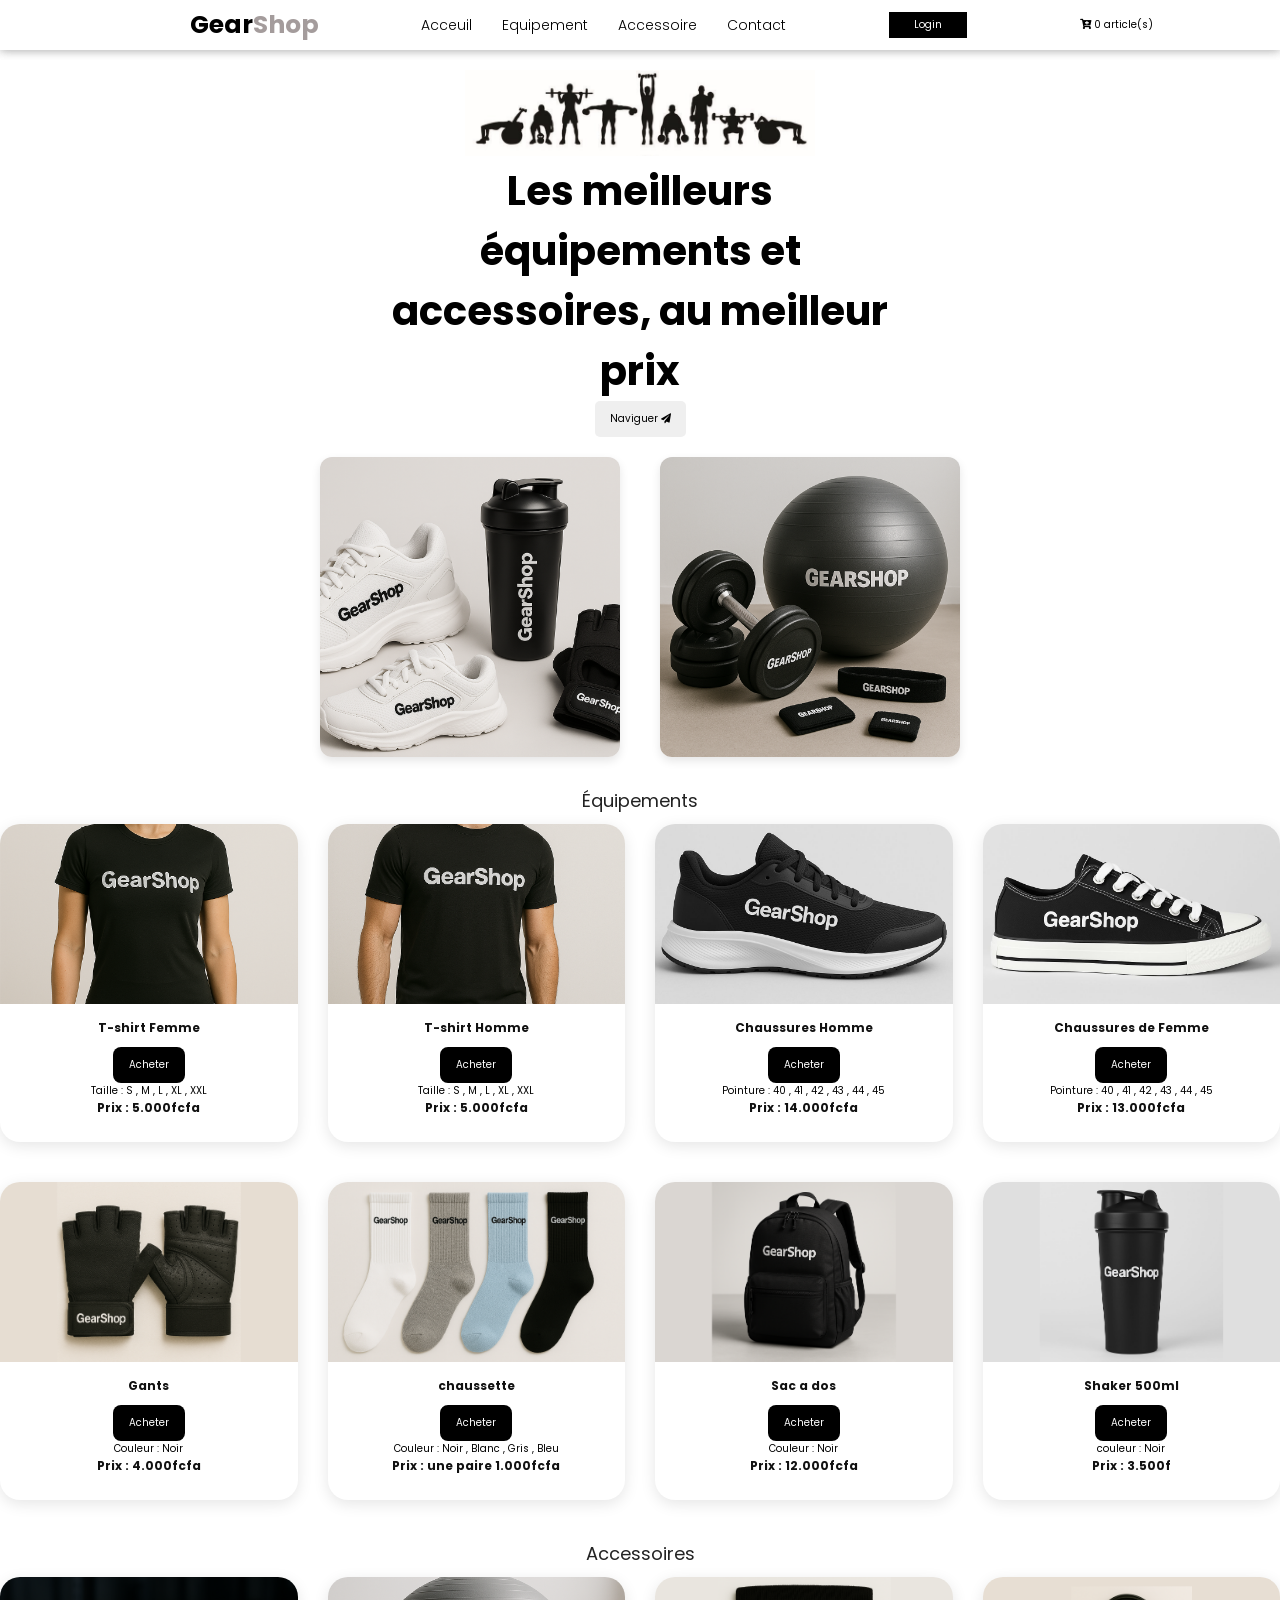
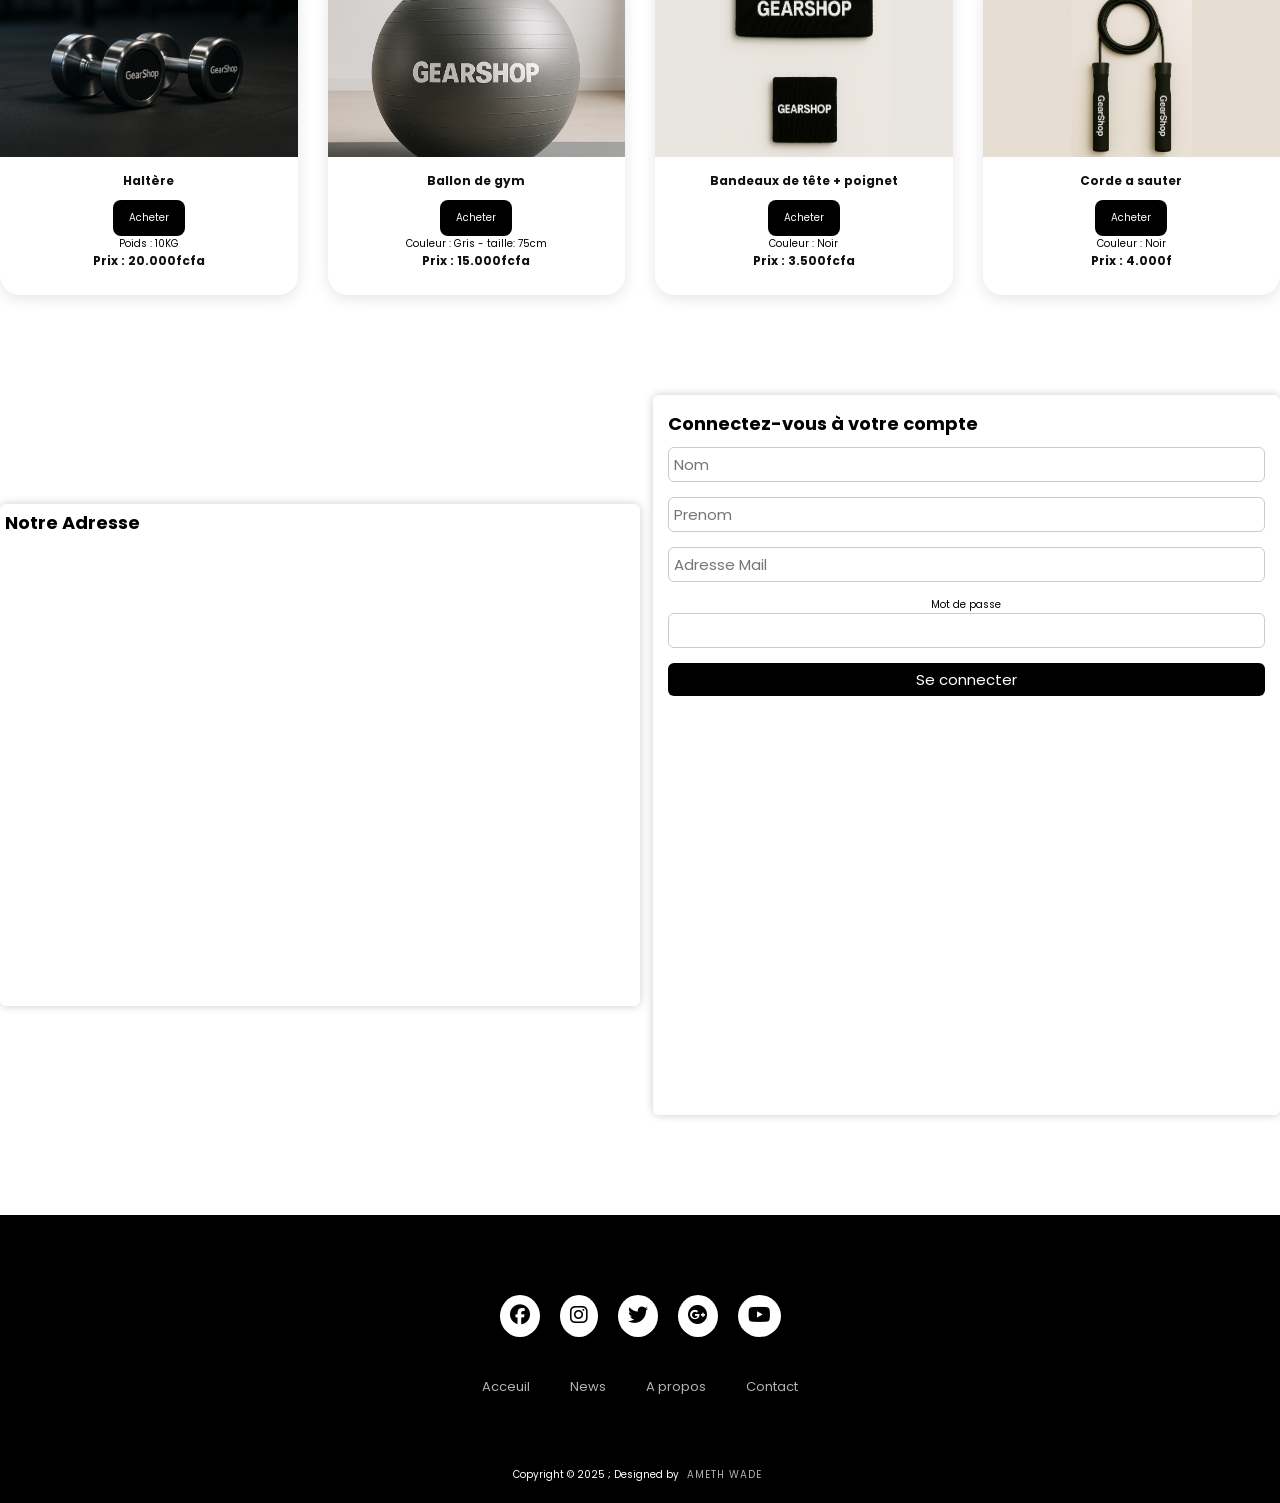
==== index.html @ 135bb2ed "first commit" ====
<!DOCTYPE html>
<html lang="en">
<head>
    <meta charset="UTF-8">
    <meta name="viewport" content="width=device-width, initial-scale=1.0">
    <title>Projet Final</title>
    <link rel="stylesheet" href="style.css">
    
   <link rel="stylesheet" href="https://use.fontawesome.com/releases/v5.13.0/css/all.css">
   <link rel="stylesheet" href="https://cdnjs.cloudflare.com/ajax/libs/font-awesome/6.5.1/css/all.min.css" integrity="sha512-DTOQO9RWCH3ppGqcWaEA1BIZOC6xxalwEsw9c2QQeAIftl+Vegovlnee1c9QX4TctnWMn13TZye+giMm8e2LwA==" crossorigin="anonymous" referrerpolicy="no-referrer" />
   <link rel="stylesheet" href="https://cdnjs.cloudflare.com/ajax/libs/font-awesome/5.15.4/css/all.min.css" integrity="sha512-1ycn6IcaQQ40/MKBW2W4Rhis/DbILU74C1vSrLJxCq57o941Ym01SwNsOMqvEBFlcgUa6xLiPY/NS5R+E6ztJQ==" crossorigin="anonymous" referrerpolicy="no-referrer" />

</head>

<body>



    <header>
        <header>
           <!-- acceuil -->
            <div class="menu_toggle">
                <span></span>
                <span></span>
                <span></span>
            </div>
    
            <div class="logo">
                <p><span>Gear</span>Shop</p>
            </div>
            <ul class="menu">
                <li><a href="#">Acceuil</a></li>
                <li><a href="#Équipements">Equipement</a></li>
                <li><a href="#Accessoire">Accessoire</a></li>
                <li><a href="contact.html">Contact</a></li>
            </ul>
            <a href="#LOGIN" class="btn001">Login</a>
            
            <div id="panier1" onclick="toggleCartPopup()"><i class="fas fa-cart-plus"></i> <span id="cart-count">0</span> article(s)</div>
            
        </header>
    </header>




<!-- section hero -->
    <div class="img1">
        <img src="image1/pp img1.jpg" alt="image de premier plan  " width="350px">
    </div>

    <div class="titre">
        <h1 class="h1">Les meilleurs équipements et accessoires, au meilleur prix</h1>
        <button class="btn2">Naviguer <i class="fas fa-paper-plane"></i></button>
    </div>
<!-- mm -->
    <div class="product-preview">
      <img src="image1/gearshop tt.png" alt="Produit 1">
      <p>      </p>
      <img src="image1/tt sprt.png" alt="Produit 2">
    </div>
    
  
    



<!-- section produit  -->
 <section id="Équipements">
<div class="section-title">Équipements</div>
  <div class="products">

    <div class="box">
      <img src="image1/gearshop t-shirt femme.png" alt="T-shirt Femme">
      <div class="box-content">
        <h3>T-shirt Femme</h3>
        <button onclick="addToCart('T-shirt Femme')">Acheter</button>
        <p>Taille : S , M , L , XL , XXL </p>
        <h3>Prix : 5.000fcfa</h3>
      </div>
    </div>

    <div class="box">
      <img src="image1/t shirt sport homme.png" alt="T-shirt Homme">
      <div class="box-content">
        <h3>T-shirt Homme</h3>
        <button onclick="addToCart('T-shirt Homme')">Acheter</button>
        <p>Taille : S , M , L , XL , XXL </p>
        <h3>Prix : 5.000fcfa</h3>
      </div>
    </div>

    <div class="box">
      <img src="image1/Chassure de Sport.jpg" alt="Chassure de Sport">
      <div class="box-content">
        <h3>Chaussures Homme</h3>
        <button onclick="addToCart('Chassure de Sport')">Acheter</button>
        <p>Pointure : 40 , 41 , 42 , 43 , 44 , 45</p>
        <h3>Prix : 14.000fcfa</h3>
      </div>
    </div>

    <div class="box">
      <img src="image1/Chassure Femme.jpg" alt="Chaussures de Femme">
      <div class="box-content">
        <h3>Chaussures de Femme</h3>
        <button onclick="addToCart('chaussette')">Acheter</button>
        <p>Pointure : 40 , 41 , 42 , 43 , 44 , 45</p>
        <h3>Prix : 13.000fcfa</h3>
      </div>
    </div>
  </div>
</section>


  <div class="products">
    <div class="box">
      <img src="image1/gants.png" alt="Gants">
      <div class="box-content">
        <h3>Gants</h3>
        <button onclick="addToCart('Gants')">Acheter</button>
        <p>Couleur : Noir</p>
        <h3>Prix : 4.000fcfa</h3>
      </div>
    </div>

    <div class="box">
      <img src="image1/chaussette.png" alt="Chaussettes">
      <div class="box-content">
        <h3>chaussette</h3>
        <button onclick="addToCart('Chaussettes')">Acheter</button>
        <p> Couleur : Noir , Blanc , Gris , Bleu</p>
        <h3>Prix : une paire 1.000fcfa</h3>
      </div>
    </div>

    <div class="box">
      <img src="image1/sac a dos 5.png" alt="Sac a dos">
      <div class="box-content">
        <h3>Sac a dos</h3>
        <button onclick="addToCart('Sac a dos')">Acheter</button>
        <p>Couleur : Noir</p>
        <h3>Prix : 12.000fcfa</h3>
      </div>
    </div>

    <div class="box">
      <img src="image1/Shaker2.png" alt="Shaker">
      <div class="box-content">
        <h3>Shaker 500ml</h3>
        <button onclick="addToCart('Shaker')">Acheter</button>
        <p>couleur : Noir</p>
        <h3>Prix : 3.500f</h3>
      </div>
    </div>
  </div>
</section>

<!-- section accessoires -->
<section id="Accessoire">
  <div class="section-title">Accessoires</div>
  <div class="products">
    <div class="box">
      <img src="image1/Halteres.png" alt="Haltère">
      <div class="box-content">
        <h3>Haltère</h3>
        <button onclick="addToCart('Haltère')">Acheter</button>
        <p>Poids : 10KG</p>
        <h3>Prix : 20.000fcfa</h3>
      </div>
    </div>

    <div class="box">
      <img src="image1/Ballon de gym.png" alt="Ballon de gym">
      <div class="box-content">
        <h3>Ballon de gym</h3>
        <button onclick="addToCart('Ballon de gym')">Acheter</button>
        <p> Couleur : Gris -  taille: 75cm</p>
        <h3>Prix : 15.000fcfa</h3>
      </div>
    </div>

    <div class="box" style="text-align: center;">
      <img src="image1/bandeaux 3.png" alt="Bandeaux de tête + poignet" style="display: inline-block;">
      <div class="box-content">
        <h3>Bandeaux de tête + poignet</h3>
        <poignet></poignet></h3>
        <button onclick="addToCart('Bandeaux de tête + poignet')">Acheter</button>
        <p>Couleur : Noir</p>
        <h3>Prix : 3.500fcfa</h3>
      </div>
    </div>

    <div class="box">
      <img src="image1/Corde a sauter.png" alt="Corde a sauter">
      <div class="box-content">
        <h3>Corde a sauter</h3>
        <button onclick="addToCart('Corde a sauter')">Acheter</button>
        <p>Couleur : Noir</p>
        <h3>Prix : 4.000f</h3>
      </div>
    </div>
  </div>
</section>


  <div class="fas fa-cart-plus" id="cart-popup">
    <h4>Panier</h4>
    <ul id="cart-items"></ul>
    <button onclick="closeCartPopup()">Fermer</button>
  </div>

  <script>
    let cartCount = 0;
    let cartItems = [];

    function addToCart(item) {
      cartCount++;
      cartItems.push(item);
      document.getElementById("cart-count").textContent = cartCount;
      updateCartPopup();
    }

    function updateCartPopup() {
      const ul = document.getElementById("cart-items");
      ul.innerHTML = "";
      cartItems.forEach(i => {
        const li = document.createElement("li");
        li.textContent = i;
        ul.appendChild(li);
      });
    }

    function toggleCartPopup() {
      const popup = document.getElementById("cart-popup");
      popup.style.display = (popup.style.display === "none" || popup.style.display === "") ? "block" : "none";
    }

    function closeCartPopup() {
      document.getElementById("cart-popup").style.display = "none";
    }
  </script>





<!-- section contact -->
    <div class="localisation_contact_div">
        <div class="localisation">
            <h3>Notre Adresse</h3>
            <iframe src="https://www.google.com/maps/embed?pb=!1m16!1m12!1m3!1d123496.87772715863!2d-17.562672463449548!3d14.696896875148902!2m3!1f0!2f0!3f0!3m2!1i1024!2i768!4f13.1!2m1!1sgomycode!5e0!3m2!1sfr!2ssn!4v1744323986199!5m2!1sfr!2ssn" width="600" height="450" style="border:0;" allowfullscreen="" loading="lazy" referrerpolicy="no-referrer-when-downgrade"></iframe>
        </div>

        <div id="LOGIN" class="form_contact">
            <h3>Connectez-vous à votre compte</h3>
            <form action="#">
                <input type="text"placeholder="Nom">
                <input type="text"placeholder="Prenom">
                <input type="email"placeholder="Adresse Mail">
                <label for="password">Mot de passe</label>
                    <input 
                      type="password" 
                      id="password" 
                      name="password" 
                      pattern="\d{6}" 
                      maxlength="6" 
                      minlength="6" 
                      required 
                      title="Entrez un mot de passe ">
              <input  type="submit" value="Se connecter">
            </form>
        </div>
    </div>

<!-- pied de page -->
<footer>
    <div class="footerContainer">
        <div class="socialIcons">
            <a href=""><i class="fa-brands fa-facebook"></i></a>
            <a href=""><i class="fa-brands fa-instagram"></i></a>
            <a href=""><i class="fa-brands fa-twitter"></i></a>
            <a href=""><i class="fa-brands fa-google-plus"></i></a>
            <a href=""><i class="fa-brands fa-youtube"></i></a>
        </div>
        <div class="footerNav">
            <ul><li><a href="">Acceuil</a></li>
                <li><a href="">News</a></li>
                <li><a href="">A propos</a></li>
                <li><a href="contact.html">Contact</a></li>
                
            </ul>
        </div>
        
    </div>
    <div class="footerBottom">
        <p>Copyright &copy; 2025  ; Designed by <span class="designer">AMETH WADE</span></p>
    </div>
</footer>



<!-- Lien vers Bootstrap JS -->
<script src="https://cdn.jsdelivr.net/npm/bootstrap@5.3.0-alpha1/dist/js/bootstrap.bundle.min.js"></script>
 
</body>
</html>
---- style.css ----
/*Pour la police d'écriture google font*/
@import url('https://fonts.googleapis.com/css2?family=Poppins:wght@100;200;300;400;500&display=swap');


*{
    margin: 0;
    padding: 0;
    font-family: "Poppins" , sans-serif;
    box-sizing: border-box;
    transition: all.2s linear;
    text-decoration: none;
    border: none;
}
html {
    font-size: 62.5%;
    overflow-x: hidden;
    scroll-padding-top: 7em;
    scroll-behavior: smooth;
}
body {
    position: relative;
    background-color: white;
}
header {
    position: fixed;
    top: 0;
    left: 0;
    right: 0;
    z-index: 20;
    background-color: #fff;
    display: flex;
    align-items: center;
    justify-content: space-between;
    padding: 10px 8%;
    height: 50px;
    box-shadow: 0 0 10px 0 rgba(0,0,0,0.2);
}
header .logo {
    color: #a49c9c;
    font-size: 25px;
    font-weight: bold;
}
header .logo span {
    color: #000;
}
.menu {
    display: flex;
}
.menu li {
    list-style: none;
    margin: 0 15px;
}
.menu li a {
    font-size: 14px;
    color: #000;
    font-weight: 300;
    transition: 0.2s;
}
.menu li a:hover {
    color: #ea1f33;
}
header button {
    background-color: black;
    cursor: pointer;
    color: #fff;
    padding: 5px 25px;
}

/*  acceuil (img) */
.img1{
     text-align: center;
     margin-top: 70px;
}


/*  section acceuil */
.titre{
    display: flex;
    flex-direction: column;
    justify-content:center;
    align-items:center;
  }
 .h1{
    font-size: 40px;
    max-width: 500px;
    text-align:center;
   
  }
  .btn2{
    padding: 10px 15px;
    font-size: 10px;
    border:none;
    border-radius: 5px;
    outline:none;
    cursor:pointer;
    color: black;
  }
 .btn001{
  background-color: black;
  color: white;
  text-decoration: none;
  padding: 5px 25px;
  
}
  
/* mm */

.product-preview {
  display: flex;
  justify-content: center;
  gap: 20px;
  margin-bottom: 30px;
  flex-wrap: wrap;
  margin-top: 20px;
}

.product-preview img {
  max-width: 100%;
  height: auto;
  width: 300px; /* ou un pourcentage si tu préfères */
  border-radius: 12px;
  box-shadow: 0 4px 10px rgba(0,0,0,0.1);
  object-fit: cover;
}




 /* section produit */
 * {
    box-sizing: border-box;
  }
   @media(min-width: 600px) {
    header {
      flex-direction: row;
      justify-content: space-between;
    }
  }
  
  #panier1 {
   
    color: rgb(0, 0, 0);
    text-decoration: none;
    padding: 5px 25px;
    
  }
  
  .section-title {
    font-size: 1.8rem;
    margin: 30px 0 10px;
    text-align: center;
    color: #222;
  }
  
  .products {
    display: grid;
    grid-template-columns: repeat(auto-fit, minmax(250px, 1fr));
    gap: 30px;
    justify-content: center;
    margin-bottom: 40px;
  }
  
  .box {
    background-color: white;
    border-radius: 20px;
    box-shadow: 0 4px 15px rgba(0, 0, 0, 0.1);
    overflow: hidden;
    transition: transform 0.3s ease;
    display: flex;
    flex-direction: column;
  }
  
  .box:hover {
    transform: scale(1.05);
  }
  
  .box img {
    width: 100%;
    height: 180px;
    object-fit: cover;
  }
  
  .box-content {
    padding: 15px;
    text-align: center;
    flex-grow: 1;
  }
  
  .box-content h3 {
    font-size: 1.2rem;
    margin-bottom: 10px;
    color: #111;
  }
  
  .box-content button {
    background-color: black;
    color: white;
    border: none;
    padding: 10px 16px;
    border-radius: 8px;
    font-size: 1rem;
    cursor: pointer;
    transition: background-color 0.2s ease;
  }
  
  .box-content button:hover {
    background-color: #333;
  }
  
  #cart-popup {
    display: none;
    position: fixed;
    top: 80px;
    right: 40px;
    width: 300px;
    background: white;
    box-shadow: 0 4px 20px rgba(0, 0, 0, 0.2);
    border-radius: 10px;
    padding: 20px;
    z-index: 1000;
  }
  
  #cart-popup h4 {
    margin-top: 0;
    margin-bottom: 10px;
    font-size: 1.2rem;
  }
  
  #cart-popup ul {
    padding-left: 20px;
    max-height: 200px;
    overflow-y: auto;
  }
  
  #cart-popup button {
    margin-top: 10px;
    background-color: black;
    color: white;
    border: none;
    padding: 10px 20px;
    border-radius: 8px;
    cursor: pointer;
    width: 100%;
  }

  
 

  /* section contact */
  #contact {
    height: 100vh;
    display: flex;
    align-items: center;
    justify-content: center;
    flex-direction: column;
    text-align: center;
    padding: 0 12%;
    
}
.localisation_contact_div {
    display: flex;
    align-items: center;
    justify-content: space-between;
    width: 100%;
    margin: 100px 0;
    height: 80vh;
}
.localisation {
    width: 50%;
    padding: 5px;
    border-radius: 6px;
    box-shadow: 0 0 10px rgba(0,0,0,0.2);
}
.localisation iframe {
    width: 100%;
    border-radius: 6px;
}

.localisation_contact_div .form_contact {
    width: 49%;
    height: 100%;
    box-shadow: 0 0 10px rgba(0,0,0,0.2);
    padding: 15px;
    border-radius: 6px;
}
.localisation_contact_div h3 {
    margin-bottom: 10px;
    font-size: 18px;
}
.localisation_contact_div .form_contact form {
    display: flex;
    align-items: center;
    justify-content: center;
    flex-direction: column;
    width: 100%;
}
.form_contact form input , textarea {
    border: 1px solid #ccc;
    width: 100%;
    margin-bottom: 15px;
    padding: 5px;
    outline: 0;
    border-radius: 6px;
    font-size: 15px;
    resize: none;
}
.form_contact form input[type="submit"]{
    margin-bottom: 0;
    background-color: black;
    color: #fff;
    border: 0;

}

    /* pied de page */

    *{
        padding: 0;
        margin: 0;
        box-sizing: border-box;
    }
    footer{
        background-color:  black;
    }
    .footerContainer{
        width: 100%;
        padding: 70px 30px 20px ;
    }
    .socialIcons{
        display: flex;
        justify-content: center;
    }
    .socialIcons a{
        text-decoration: none;
        padding:  10px;
        background-color: white;
        margin: 10px;
        border-radius: 50%;
    }
    .socialIcons a i{
        font-size: 2em;
        color: black;
        opacity: 0,9;
    }
    
    .socialIcons a:hover{
        background-color: #111;
        transition: 0.5s;
    }
    .socialIcons a:hover i{
        color: white;
        transition: 0.5s;
    }
    .footerNav{
        margin: 30px 0;
    }
    .footerNav ul{
        display: flex;
        justify-content: center;
        list-style-type: none;
    }
    .footerNav ul li a{
        color:white;
        margin: 20px;
        text-decoration: none;
        font-size: 1.3em;
        opacity: 0.7;
        transition: 0.5s;
    
    }
    .footerNav ul li a:hover{
        opacity: 1;
    }
    .footerBottom{
        background-color: black;
        padding: 20px;
        text-align: center;
    }
    .footerBottom p{
        color: white;
    }
    .designer{
        opacity: 0.7;
        text-transform: uppercase;
        letter-spacing: 1px;
        font-weight: 400;
        margin: 0px 5px;
    }
    @media (max-width: 700px){
        .footerNav ul{
            flex-direction: column;
        } 
        .footerNav ul li{
            width:100%;
            text-align: center;
            margin: 10px;
        }
        .socialIcons a{
            padding: 8px;
            margin: 4px;
        }
    }
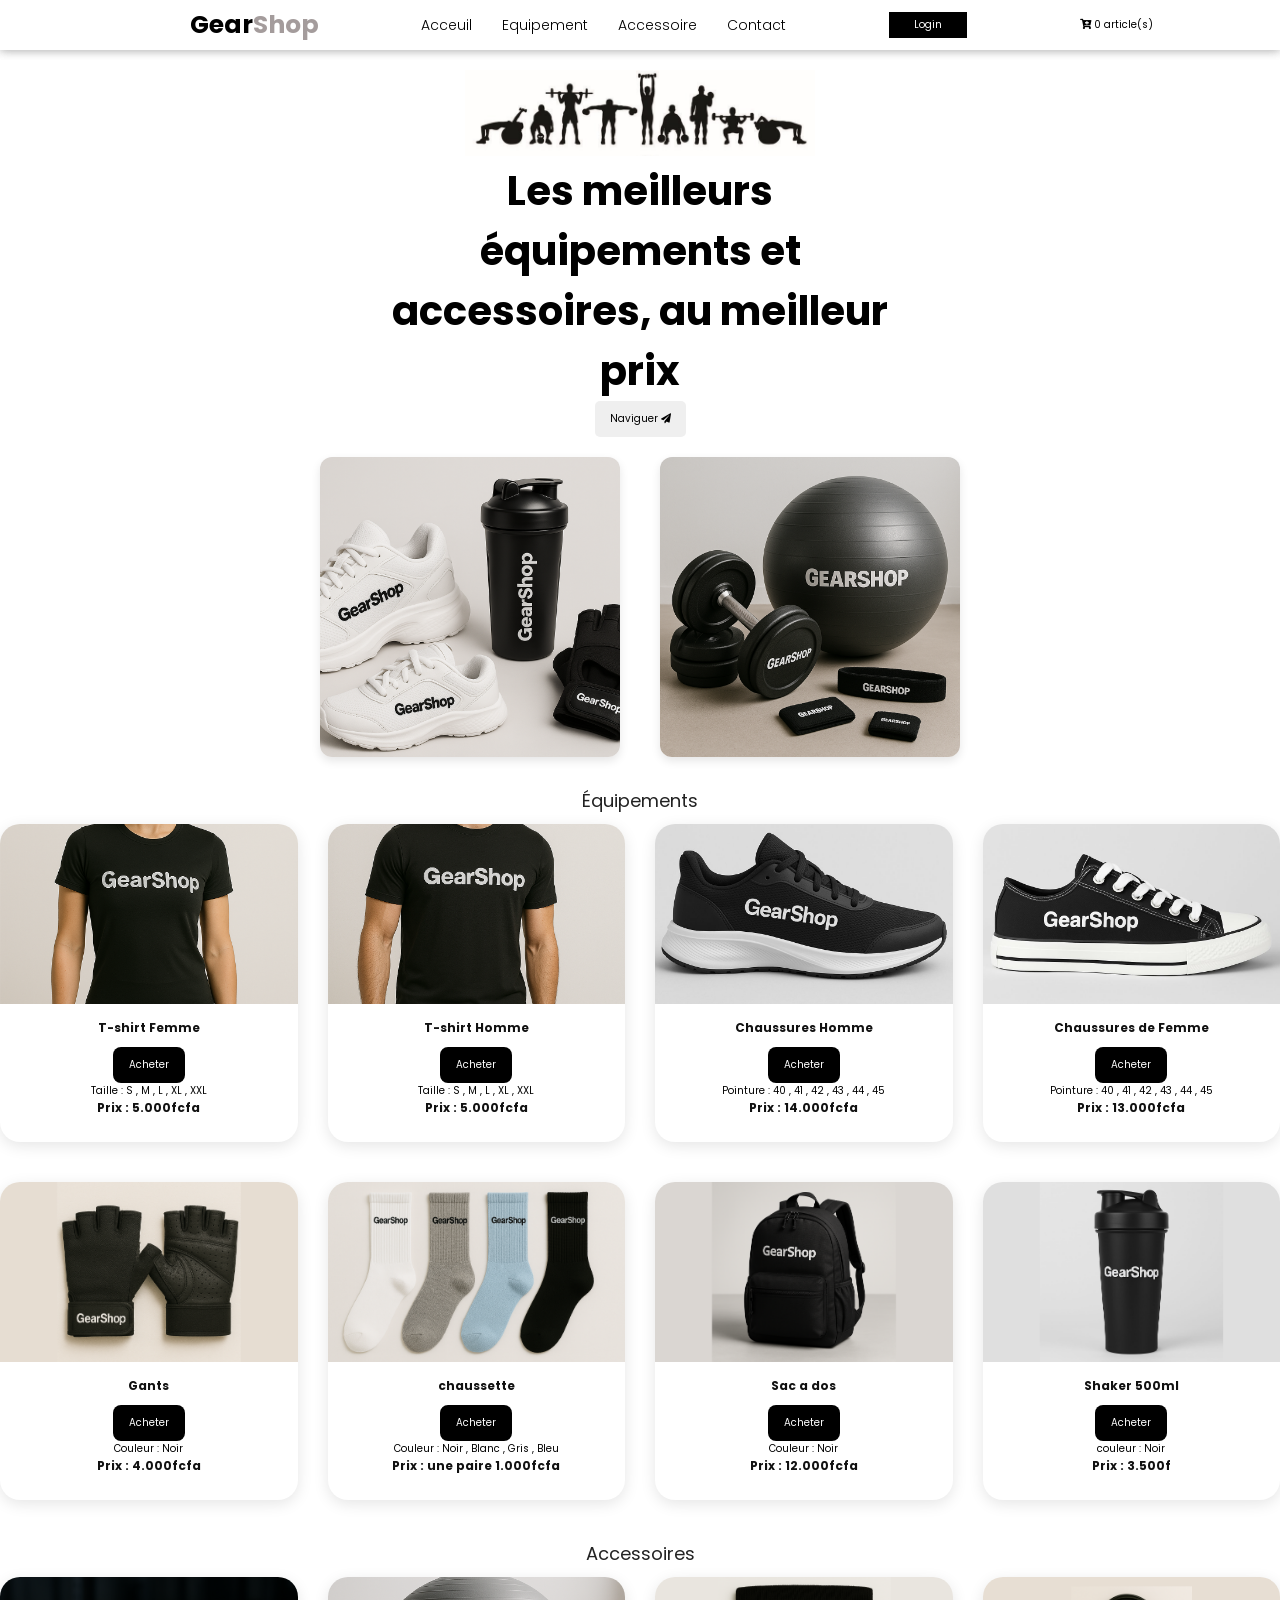
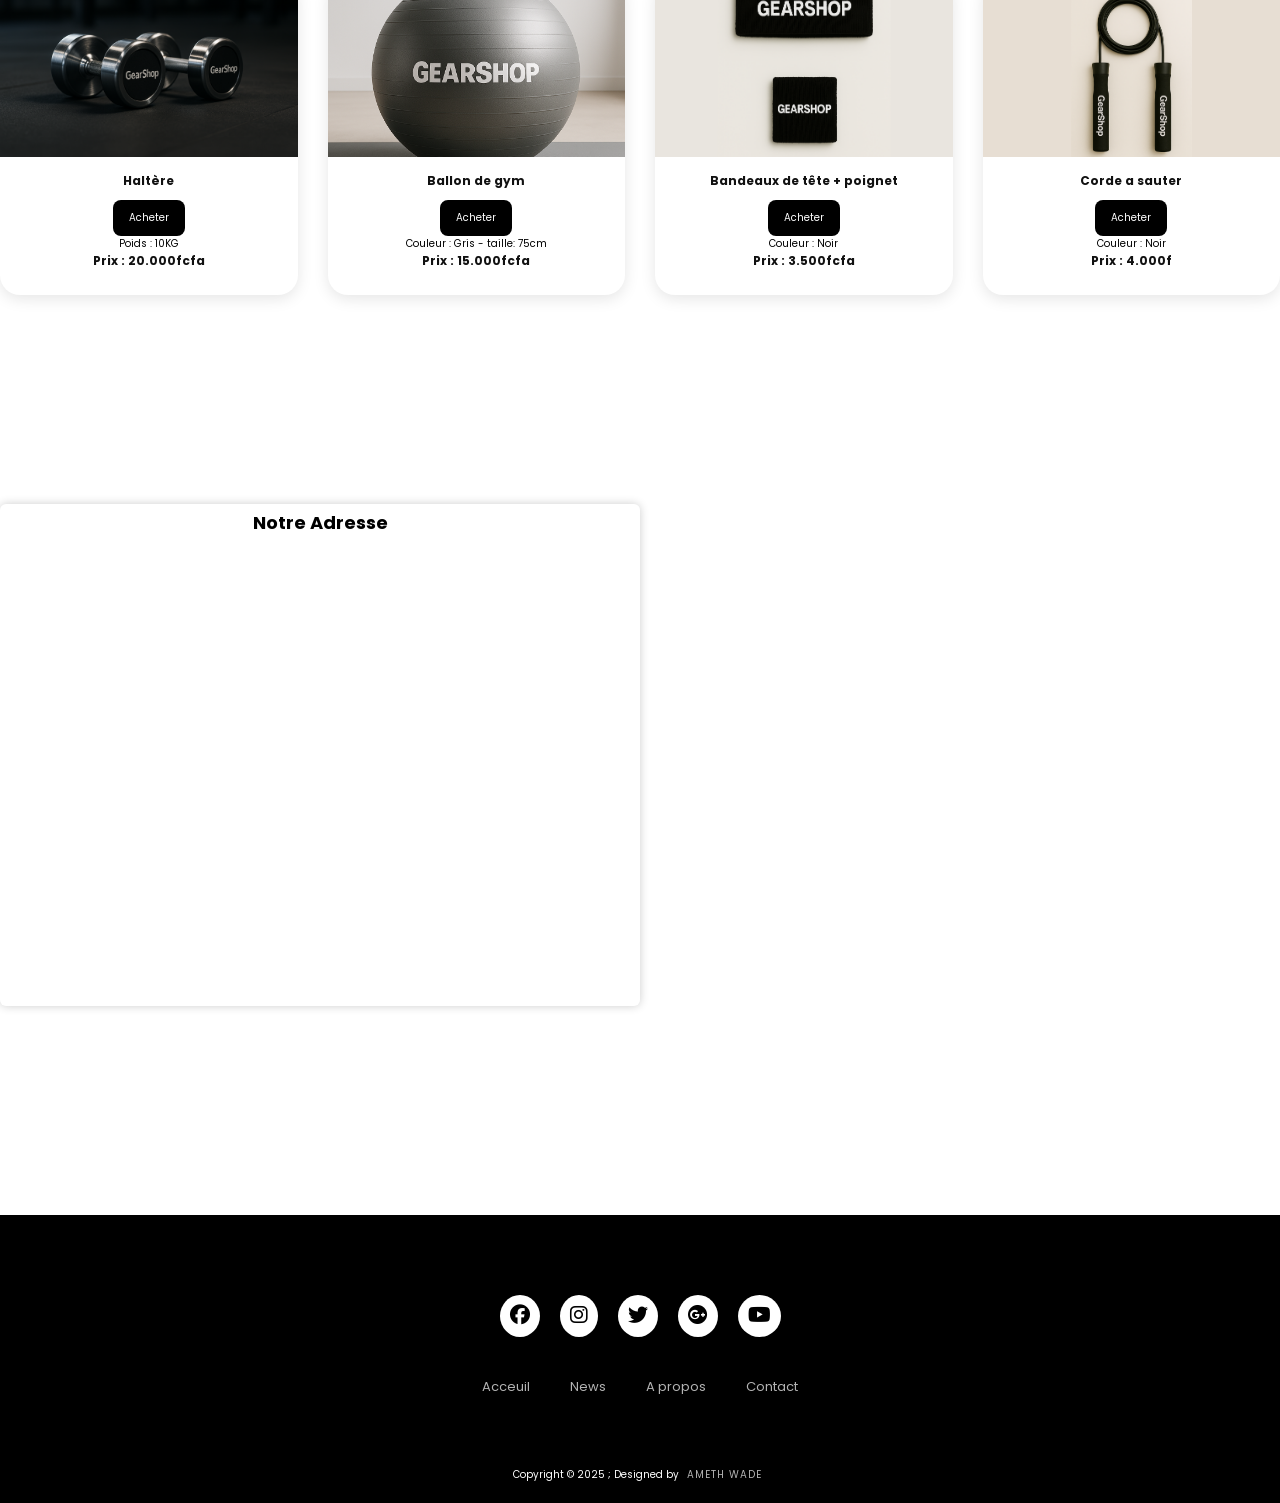
==== commit 58803efc: "mise a jour" ====
--- a/index.html
+++ b/index.html
@@ -15,10 +15,10 @@
 <body>
 
 
-
+<!-- Barre de navigation -->
     <header>
         <header>
-           <!-- acceuil -->
+           
             <div class="menu_toggle">
                 <span></span>
                 <span></span>
@@ -34,7 +34,7 @@
                 <li><a href="#Accessoire">Accessoire</a></li>
                 <li><a href="contact.html">Contact</a></li>
             </ul>
-            <a href="#LOGIN" class="btn001">Login</a>
+            <a href="connexion.html" class="btn001">Login</a>
             
             <div id="panier1" onclick="toggleCartPopup()"><i class="fas fa-cart-plus"></i> <span id="cart-count">0</span> article(s)</div>
             
@@ -43,6 +43,7 @@
 
 
 
+    
 
 <!-- section hero -->
     <div class="img1">
@@ -51,9 +52,9 @@
 
     <div class="titre">
         <h1 class="h1">Les meilleurs équipements et accessoires, au meilleur prix</h1>
-        <button class="btn2">Naviguer <i class="fas fa-paper-plane"></i></button>
-    </div>
-<!-- mm -->
+        <button class="btn2" >Naviguer <i class="fas fa-paper-plane" ></i></button>
+    </div>
+
     <div class="product-preview">
       <img src="image1/gearshop tt.png" alt="Produit 1">
       <p>      </p>
@@ -61,16 +62,12 @@
     </div>
     
   
-    
-
-
-
-<!-- section produit  -->
+    <!-- section Équipements  -->
  <section id="Équipements">
 <div class="section-title">Équipements</div>
+
   <div class="products">
-
-    <div class="box">
+   <div class="box">
       <img src="image1/gearshop t-shirt femme.png" alt="T-shirt Femme">
       <div class="box-content">
         <h3>T-shirt Femme</h3>
@@ -104,7 +101,7 @@
       <img src="image1/Chassure Femme.jpg" alt="Chaussures de Femme">
       <div class="box-content">
         <h3>Chaussures de Femme</h3>
-        <button onclick="addToCart('chaussette')">Acheter</button>
+        <button onclick="addToCart('Chaussures de Femme')">Acheter</button>
         <p>Pointure : 40 , 41 , 42 , 43 , 44 , 45</p>
         <h3>Prix : 13.000fcfa</h3>
       </div>
@@ -159,6 +156,7 @@
 <!-- section accessoires -->
 <section id="Accessoire">
   <div class="section-title">Accessoires</div>
+
   <div class="products">
     <div class="box">
       <img src="image1/Halteres.png" alt="Haltère">
@@ -184,7 +182,7 @@
       <img src="image1/bandeaux 3.png" alt="Bandeaux de tête + poignet" style="display: inline-block;">
       <div class="box-content">
         <h3>Bandeaux de tête + poignet</h3>
-        <poignet></poignet></h3>
+        
         <button onclick="addToCart('Bandeaux de tête + poignet')">Acheter</button>
         <p>Couleur : Noir</p>
         <h3>Prix : 3.500fcfa</h3>
@@ -204,6 +202,8 @@
 </section>
 
 
+
+<!-- ajout du panier -->
   <div class="fas fa-cart-plus" id="cart-popup">
     <h4>Panier</h4>
     <ul id="cart-items"></ul>
@@ -245,33 +245,18 @@
 
 
 
-<!-- section contact -->
+<!-- ajout de l'adresse-->
+ <section >
     <div class="localisation_contact_div">
         <div class="localisation">
             <h3>Notre Adresse</h3>
             <iframe src="https://www.google.com/maps/embed?pb=!1m16!1m12!1m3!1d123496.87772715863!2d-17.562672463449548!3d14.696896875148902!2m3!1f0!2f0!3f0!3m2!1i1024!2i768!4f13.1!2m1!1sgomycode!5e0!3m2!1sfr!2ssn!4v1744323986199!5m2!1sfr!2ssn" width="600" height="450" style="border:0;" allowfullscreen="" loading="lazy" referrerpolicy="no-referrer-when-downgrade"></iframe>
-        </div>
-
-        <div id="LOGIN" class="form_contact">
-            <h3>Connectez-vous à votre compte</h3>
-            <form action="#">
-                <input type="text"placeholder="Nom">
-                <input type="text"placeholder="Prenom">
-                <input type="email"placeholder="Adresse Mail">
-                <label for="password">Mot de passe</label>
-                    <input 
-                      type="password" 
-                      id="password" 
-                      name="password" 
-                      pattern="\d{6}" 
-                      maxlength="6" 
-                      minlength="6" 
-                      required 
-                      title="Entrez un mot de passe ">
-              <input  type="submit" value="Se connecter">
-            </form>
-        </div>
-    </div>
+    </div>
+</section>
+
+
+
+
 
 <!-- pied de page -->
 <footer>
@@ -283,6 +268,7 @@
             <a href=""><i class="fa-brands fa-google-plus"></i></a>
             <a href=""><i class="fa-brands fa-youtube"></i></a>
         </div>
+
         <div class="footerNav">
             <ul><li><a href="">Acceuil</a></li>
                 <li><a href="">News</a></li>
@@ -293,9 +279,10 @@
         </div>
         
     </div>
-    <div class="footerBottom">
+ <div class="footerBottom">
         <p>Copyright &copy; 2025  ; Designed by <span class="designer">AMETH WADE</span></p>
-    </div>
+  </div>
+
 </footer>
 
 
--- a/style.css
+++ b/style.css
@@ -66,14 +66,14 @@
     padding: 5px 25px;
 }
 
-/*  acceuil (img) */
+/*  (img) section hero */
 .img1{
      text-align: center;
      margin-top: 70px;
 }
 
 
-/*  section acceuil */
+/*  section hero*/
 .titre{
     display: flex;
     flex-direction: column;
@@ -103,7 +103,7 @@
   
 }
   
-/* mm */
+
 
 .product-preview {
   display: flex;
@@ -246,18 +246,12 @@
   
  
 
-  /* section contact */
-  #contact {
-    height: 100vh;
-    display: flex;
-    align-items: center;
-    justify-content: center;
-    flex-direction: column;
+/* section adresse */
+
+
+.localisation_contact_div {
+ 
     text-align: center;
-    padding: 0 12%;
-    
-}
-.localisation_contact_div {
     display: flex;
     align-items: center;
     justify-content: space-between;
@@ -294,23 +288,9 @@
     flex-direction: column;
     width: 100%;
 }
-.form_contact form input , textarea {
-    border: 1px solid #ccc;
-    width: 100%;
-    margin-bottom: 15px;
-    padding: 5px;
-    outline: 0;
-    border-radius: 6px;
-    font-size: 15px;
-    resize: none;
-}
-.form_contact form input[type="submit"]{
-    margin-bottom: 0;
-    background-color: black;
-    color: #fff;
-    border: 0;
-
-}
+
+
+
 
     /* pied de page */
 
